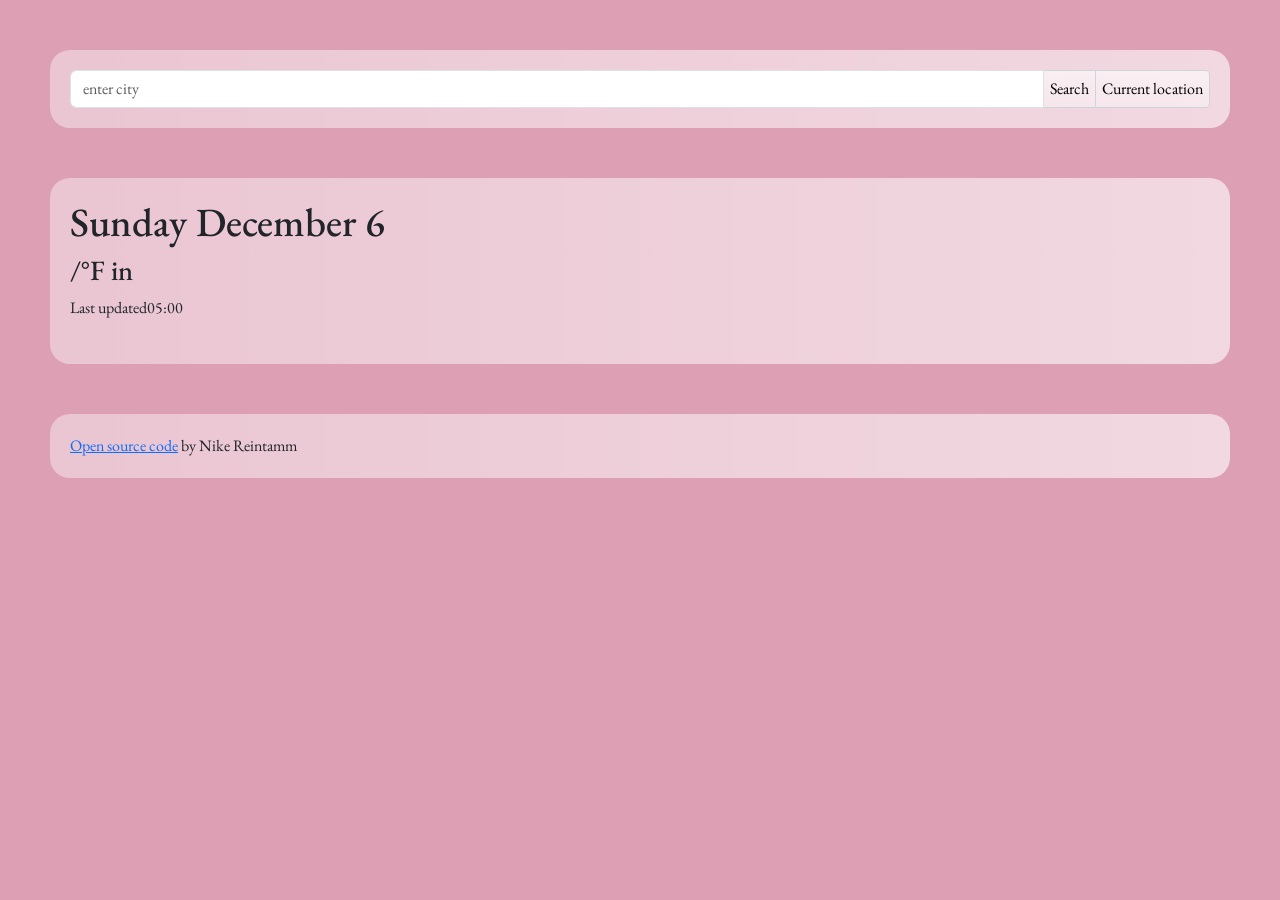
==== index.html @ bb9977fc "html change html change" ====
<!DOCTYPE html>
<html lang="en">
<head>
    <meta charset="UTF-8">
    <meta http-equiv="X-UA-Compatible" content="IE=edge">
    <meta name="viewport" content="width=device-width, initial-scale=1.0">
<link rel="preconnect" href="https://fonts.gstatic.com">
<link
    href="https://fonts.googleapis.com/css2?family=EB+Garamond:wght@500&family=Raleway+Dots&family=Roboto:wght@100&display=swap"
    rel="stylesheet">
    <title>Weather App</title>
    
    <link 
        href="https://cdn.jsdelivr.net/npm/bootstrap@5.0.0-beta2/dist/css/bootstrap.min.css" 
        rel="stylesheet"
        integrity="sha384-BmbxuPwQa2lc/FVzBcNJ7UAyJxM6wuqIj61tLrc4wSX0szH/Ev+nYRRuWlolflfl"
        crossorigin="anonymous">
    <script 
    src="https://unpkg.com/axios/dist/axios.min.js">
    </script>
    <link rel="stylesheet" href="src/style.css" />
</head>


<body>
<div class="container, body">
    <form class="input-group"  id="searchEngine">
            <input 
                type="text" 
                class="form-control" 
                placeholder="enter city"
                aria-label="Recipient's username with two button addons" 
                id="search-text"
                autocomplete="off">
            </input>

             <input 
                type="submit" 
                value="Search" 
                class="btn, inputBtn" 
                id="search-button">
            </input>

            <input 
                type="submit" 
                value="Current location"  
                class="btn, inputBtn" 
                id="search-location">
            </input>
    </form>
</div>

<div class="container, body">
  <div class="row">
  <div class="col-sm">
    <h1>
      <div id="date"></div>
    </h1>
      
  </div>
  </div>
  <div class="row">
  <div class="col-sm">
    <h3>
      <div id="degree-today">/°F</div>
       in 
      <div id="city"></div>
    </h3>
    <h8>
      Last updated<div id="time"></div>
      <br>
      <img src="" alt="" id="large-image" />
    </h8>
  </div>
    
  <div class="col-sm">
    <h6>

        
        <div id="humidity"> 
        </div>
        <br>
        <div id="wind-speed">
        </div>
        <br>
        <div id="sky" class="skyB">
        </div>

    </h6>
  </div>  
  </div>
  

</div>
<div class="body">
  <a href="https://github.com/niketamm/ws2-final-weather-app">
    Open source code</a> by Nike Reintamm
</div>
<script src="src/script.js">
</script>
</body>


</html>
---- src/style.css ----
body {
  background-color: #dc9fb4;
  font-family: "EB Garamond", serif;
}

.body {
  background: linear-gradient(
    90deg,
    rgba(255, 255, 255, 0.4) 0%,
    rgba(255, 255, 255, 0.6) 100%
  );
  display: block;
  margin: 50px;
  padding: 20px;
  border-radius: 1.25rem;
}

.right {
  text-align: right;
}

div {
  display: inline;
}

.inputBtn {
  background: linear-gradient(
    0deg,
    rgba(255, 255, 255, 0.4) 0%,
    rgba(255, 255, 255, 0.6) 100%
  );
  font-family: "EB Garamond", serif;
  border: 1px solid #ced4da;
  border-radius: 0.25rem;
  box-shadow: none;
  transition: border-color 0.15s ease-in-out, box-shadow 0.15s ease-in-out;
}

.inputBtn:hover {
  background-color: yellow;
}

.skyB {
  text-transform: capitalize;
}

.degree-today {
  font-size: 30px;
}
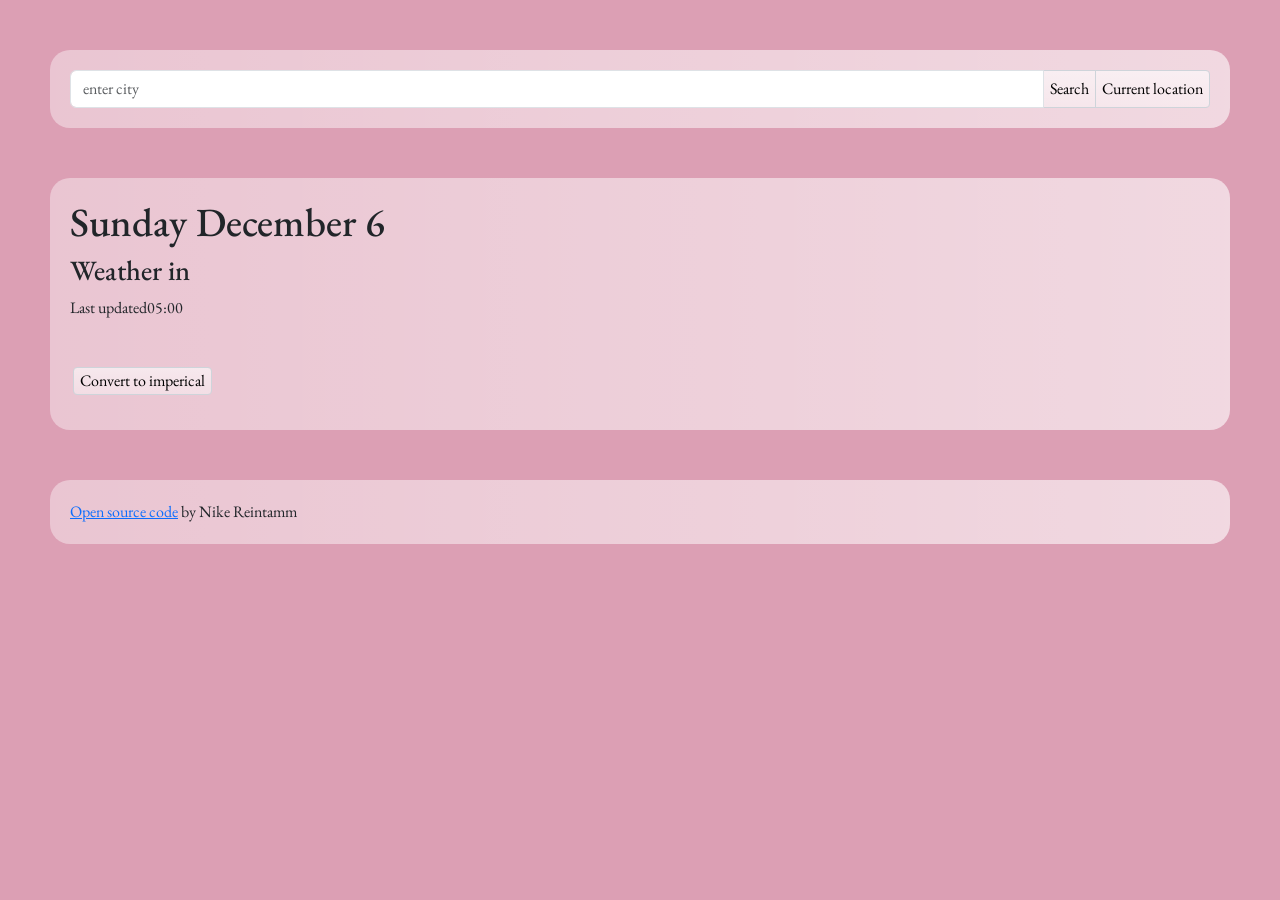
==== commit 8284dfcf: "added html to convert C to F added html to convert C to F" ====
--- a/index.html
+++ b/index.html
@@ -62,14 +62,14 @@
   <div class="row">
   <div class="col-sm">
     <h3>
-      <div id="degree-today">/°F</div>
-       in 
-      <div id="city"></div>
+      Weather in <div id="city"></div>
     </h3>
     <h8>
       Last updated<div id="time"></div>
       <br>
       <img src="" alt="" id="large-image" />
+      <div class="degree-today" id="degree-today"></div>
+      <button class="btn, inputBtn" id="Convert">Convert to imperical</button>
     </h8>
   </div>
     
--- a/src/style.css
+++ b/src/style.css
@@ -45,5 +45,5 @@
 }
 
 .degree-today {
-  font-size: 30px;
+  font-size: 60px;
 }
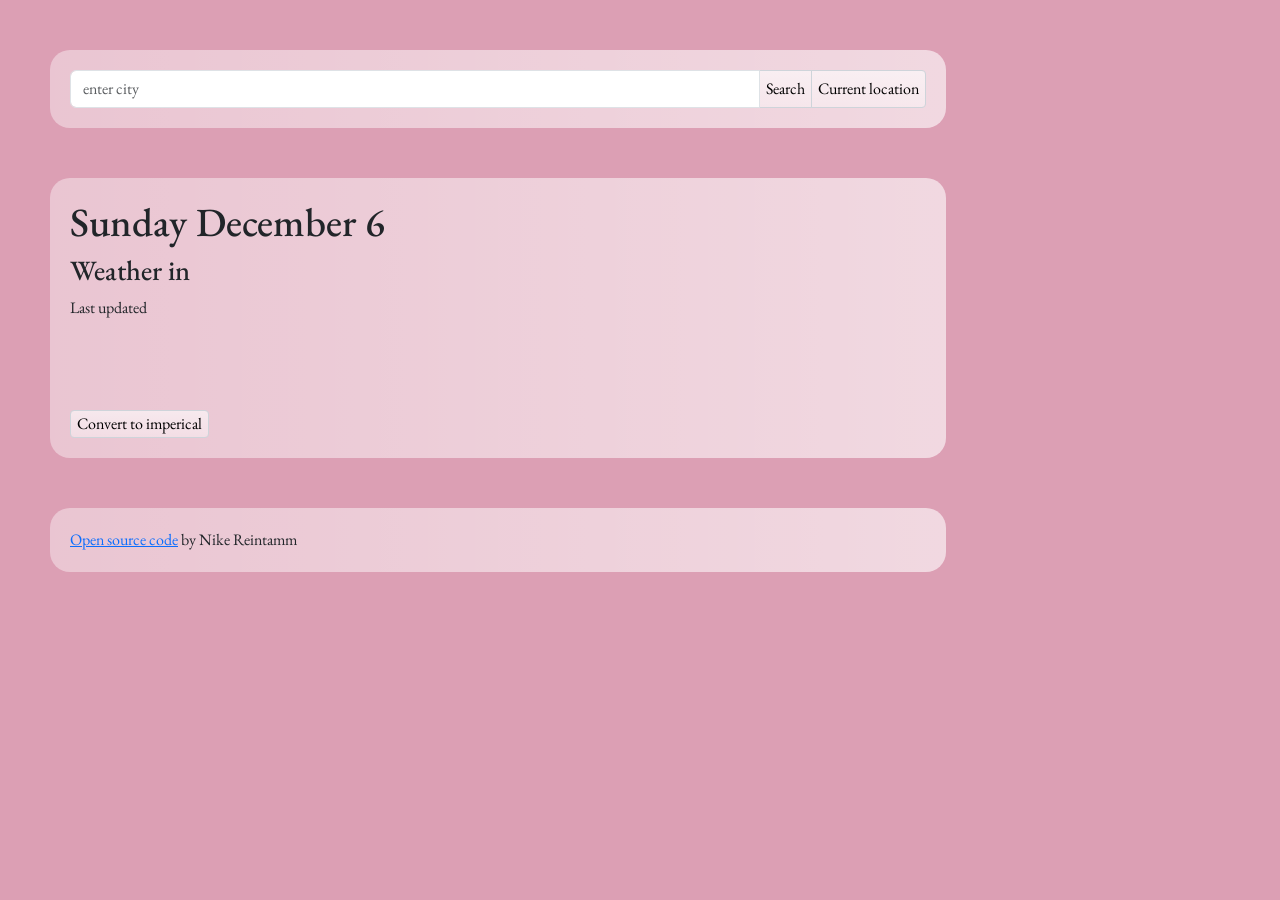
==== commit 261b48ac: "updated html and css updated html and css" ====
--- a/index.html
+++ b/index.html
@@ -56,27 +56,24 @@
     <h1>
       <div id="date"></div>
     </h1>
-      
+      <h3>
+        Weather in <div id="city"></div>
+      </h3>
   </div>
   </div>
   <div class="row">
   <div class="col-sm">
-    <h3>
-      Weather in <div id="city"></div>
-    </h3>
+   
     <h8>
       Last updated<div id="time"></div>
       <br>
       <img src="" alt="" id="large-image" />
       <div class="degree-today" id="degree-today"></div>
-      <button class="btn, inputBtn" id="Convert">Convert to imperical</button>
+      
     </h8>
   </div>
-    
   <div class="col-sm">
     <h6>
-
-        
         <div id="humidity"> 
         </div>
         <br>
@@ -85,9 +82,13 @@
         <br>
         <div id="sky" class="skyB">
         </div>
-
     </h6>
   </div>  
+    <div class="row">
+      <div class="col-sm">
+      <button class="btn, inputBtn" id="Convert">Convert to imperical</button>
+    </div>
+    </div>
   </div>
   
 
--- a/src/style.css
+++ b/src/style.css
@@ -13,6 +13,8 @@
   margin: 50px;
   padding: 20px;
   border-radius: 1.25rem;
+  max-width: 70%;
+  min-width: 50%;
 }
 
 .right {
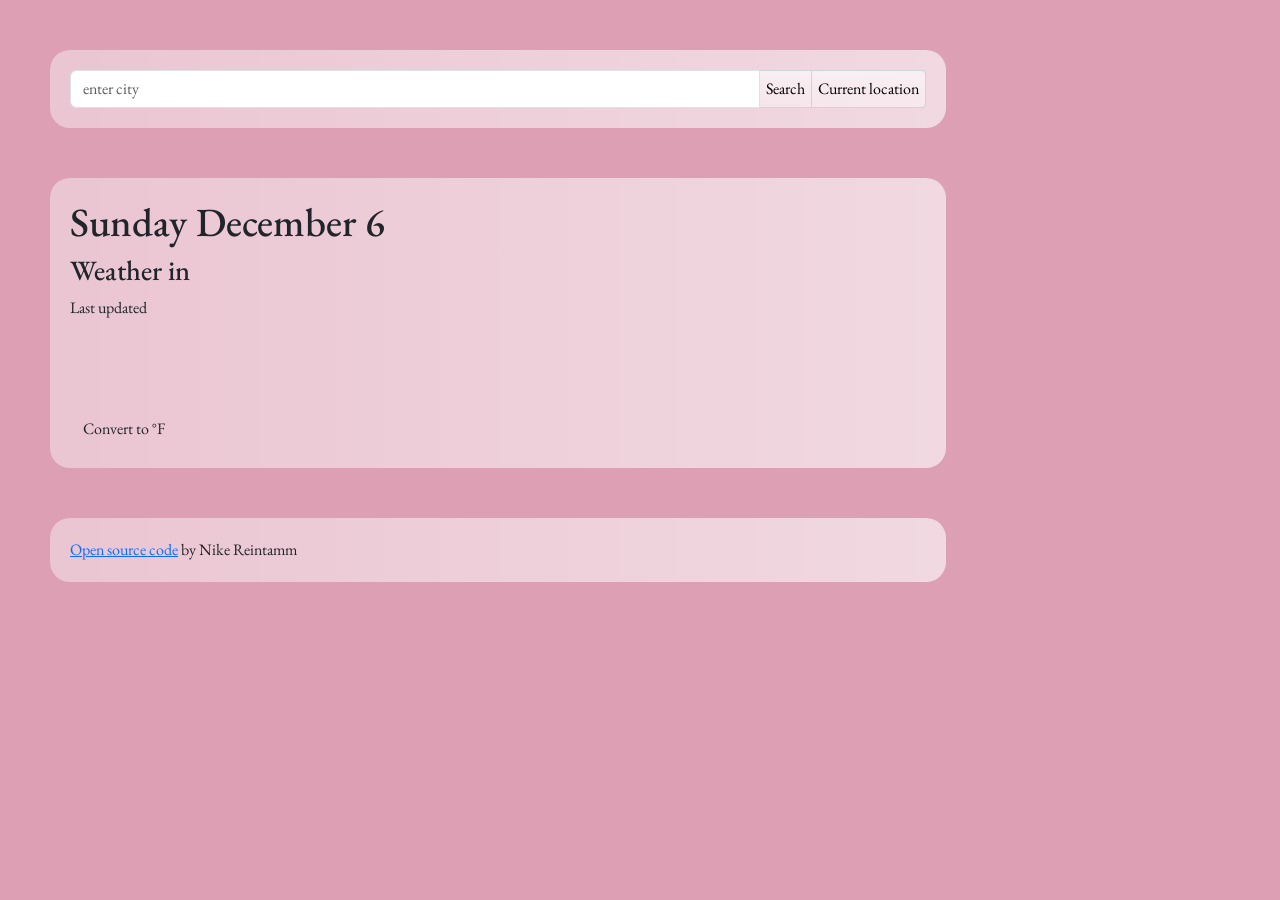
==== commit 82825871: "button to convert to F button to convert to F working in js" ====
--- a/index.html
+++ b/index.html
@@ -86,7 +86,7 @@
   </div>  
     <div class="row">
       <div class="col-sm">
-      <button class="btn, inputBtn" id="Convert">Convert to imperical</button>
+      <button class="btn" id="Convert">Convert to °F</button>
     </div>
     </div>
   </div>
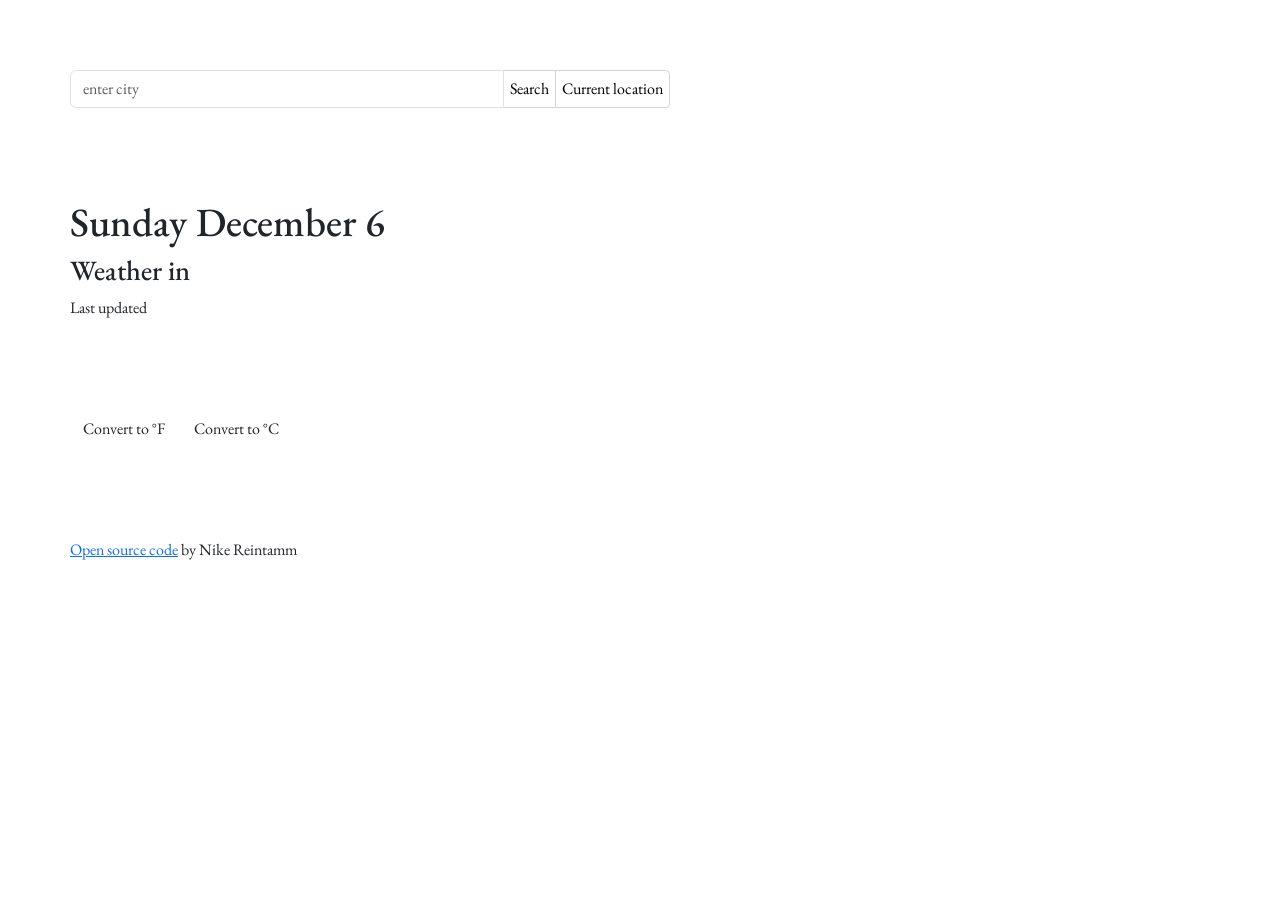
==== commit fc152a71: "background javascript background color changes according to the weather icon code" ====
--- a/index.html
+++ b/index.html
@@ -21,7 +21,9 @@
     <link rel="stylesheet" href="src/style.css" />
 </head>
 
+<div id="background">
 
+</div>
 <body>
 <div class="container, body">
     <form class="input-group"  id="searchEngine">
@@ -87,6 +89,7 @@
     <div class="row">
       <div class="col-sm">
       <button class="btn" id="Convert">Convert to °F</button>
+      <button class="btn" id="ConvertBack">Convert to °C</button>
     </div>
     </div>
   </div>
--- a/src/style.css
+++ b/src/style.css
@@ -1,5 +1,4 @@
 body {
-  background-color: #dc9fb4;
   font-family: "EB Garamond", serif;
 }
 
@@ -13,7 +12,7 @@
   margin: 50px;
   padding: 20px;
   border-radius: 1.25rem;
-  max-width: 70%;
+  max-width: 600px;
   min-width: 50%;
 }
 
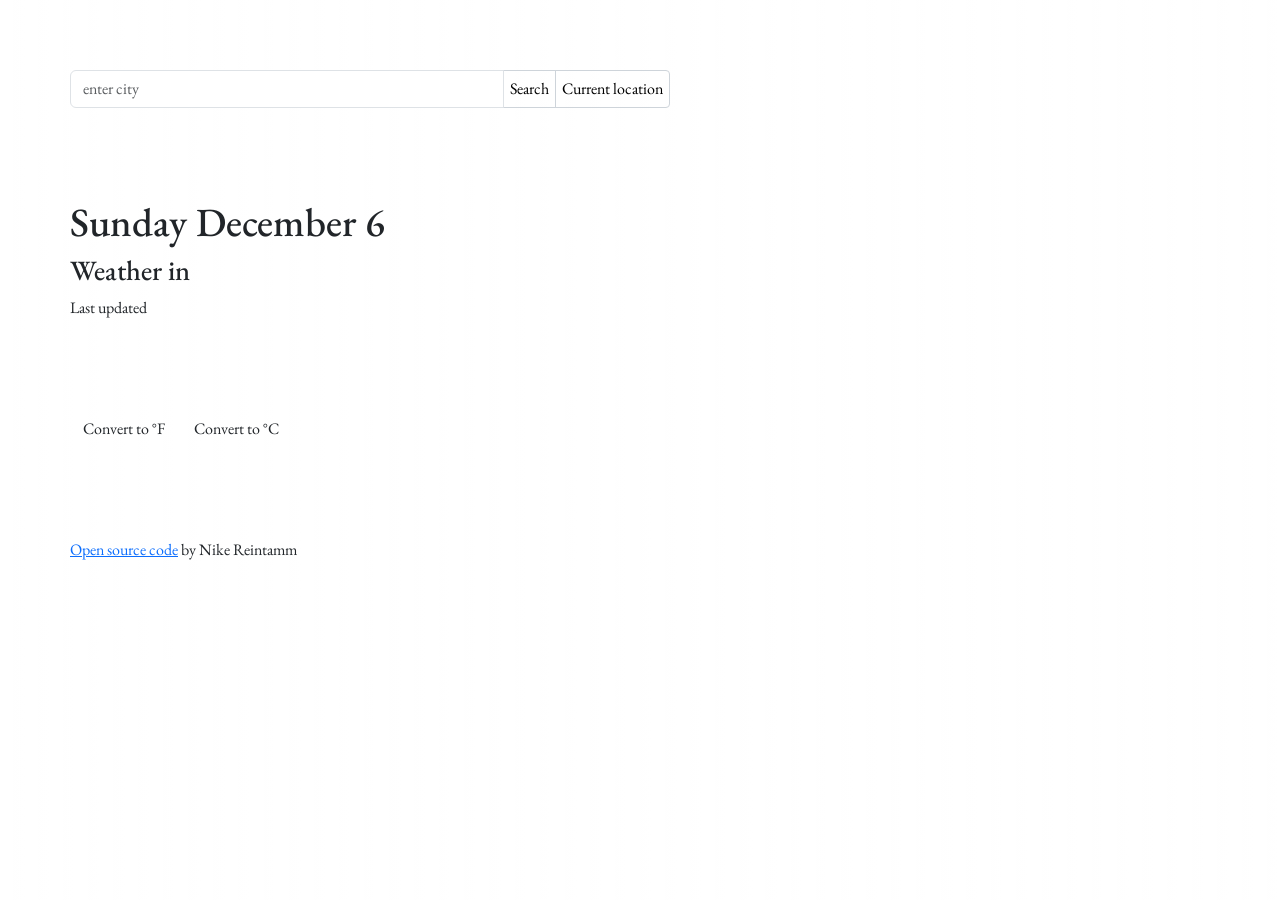
==== commit 82c6f959: "changes in css changed where background changes" ====
--- a/index.html
+++ b/index.html
@@ -25,7 +25,7 @@
 
 </div>
 <body>
-<div class="container, body">
+<div class="container, bodySearch">
     <form class="input-group"  id="searchEngine">
             <input 
                 type="text" 
@@ -96,7 +96,7 @@
   
 
 </div>
-<div class="body">
+<div class="bodyBottom">
   <a href="https://github.com/niketamm/ws2-final-weather-app">
     Open source code</a> by Nike Reintamm
 </div>
--- a/src/style.css
+++ b/src/style.css
@@ -1,13 +1,31 @@
 body {
-  font-family: "EB Garamond", serif;
-}
-
-.body {
   background: linear-gradient(
     90deg,
     rgba(255, 255, 255, 0.4) 0%,
     rgba(255, 255, 255, 0.6) 100%
   );
+  font-family: "EB Garamond", serif;
+}
+
+.body {
+  display: block;
+  margin: 50px;
+  padding: 20px;
+  border-radius: 1.25rem;
+  max-width: 600px;
+  min-width: 50%;
+}
+
+.bodyBottom {
+  display: block;
+  margin: 50px;
+  padding: 20px;
+  border-radius: 1.25rem;
+  max-width: 600px;
+  min-width: 50%;
+}
+
+.bodySearch {
   display: block;
   margin: 50px;
   padding: 20px;
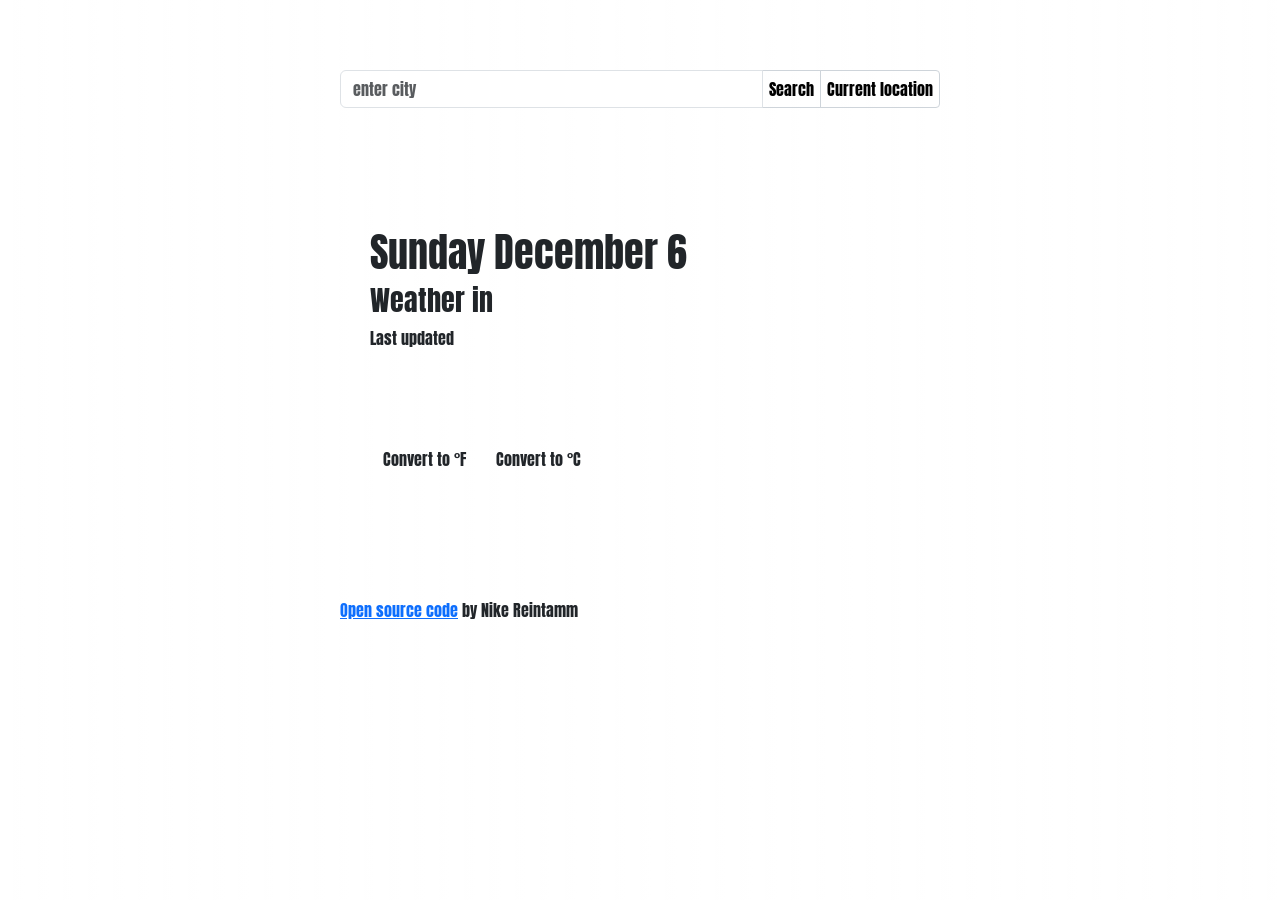
==== commit cd48cdc6: "changed font changed font for whole project to have letters that pop out more from gradients" ====
--- a/index.html
+++ b/index.html
@@ -5,9 +5,7 @@
     <meta http-equiv="X-UA-Compatible" content="IE=edge">
     <meta name="viewport" content="width=device-width, initial-scale=1.0">
 <link rel="preconnect" href="https://fonts.gstatic.com">
-<link
-    href="https://fonts.googleapis.com/css2?family=EB+Garamond:wght@500&family=Raleway+Dots&family=Roboto:wght@100&display=swap"
-    rel="stylesheet">
+<link href="https://fonts.googleapis.com/css2?family=Anton&display=swap" rel="stylesheet">
     <title>Weather App</title>
     
     <link 
@@ -98,7 +96,7 @@
 </div>
 <div class="bodyBottom">
   <a href="https://github.com/niketamm/ws2-final-weather-app">
-    Open source code</a> by Nike Reintamm
+    Open source code</a> by Nike Reintamm <a href="https://www.linkedin.com/in/nike-reintamm-1b61b7146/"><img src=""></a>
 </div>
 <script src="src/script.js">
 </script>
--- a/src/style.css
+++ b/src/style.css
@@ -4,13 +4,13 @@
     rgba(255, 255, 255, 0.4) 0%,
     rgba(255, 255, 255, 0.6) 100%
   );
-  font-family: "EB Garamond", serif;
+  font-family: "Anton", sans-serif;
 }
 
 .body {
   display: block;
-  margin: 50px;
-  padding: 20px;
+  margin: 40px auto;
+  padding: 50px;
   border-radius: 1.25rem;
   max-width: 600px;
   min-width: 50%;
@@ -18,7 +18,7 @@
 
 .bodyBottom {
   display: block;
-  margin: 50px;
+  margin: 50px auto;
   padding: 20px;
   border-radius: 1.25rem;
   max-width: 600px;
@@ -27,7 +27,7 @@
 
 .bodySearch {
   display: block;
-  margin: 50px;
+  margin: 50px auto;
   padding: 20px;
   border-radius: 1.25rem;
   max-width: 600px;
@@ -48,7 +48,6 @@
     rgba(255, 255, 255, 0.4) 0%,
     rgba(255, 255, 255, 0.6) 100%
   );
-  font-family: "EB Garamond", serif;
   border: 1px solid #ced4da;
   border-radius: 0.25rem;
   box-shadow: none;
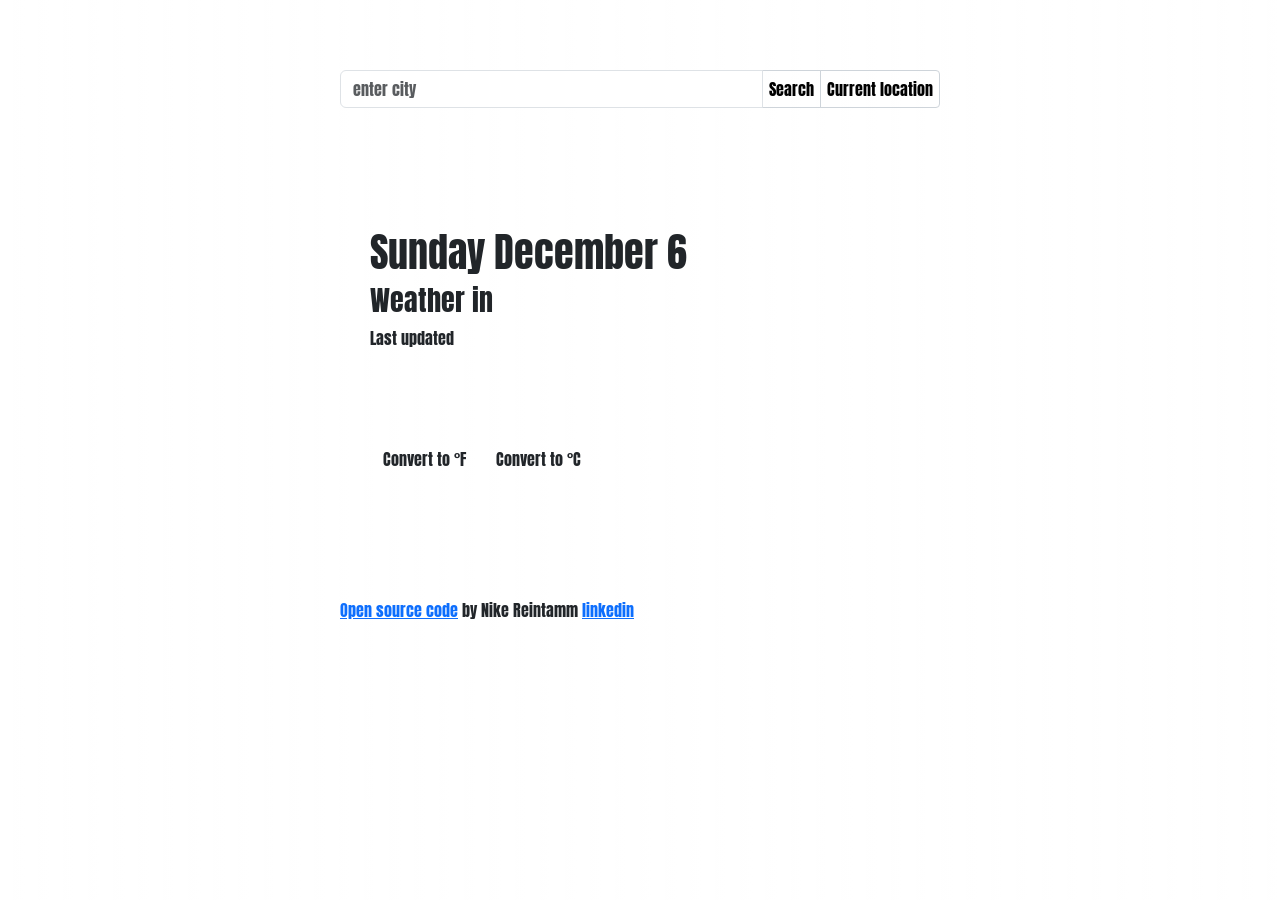
==== commit 3a2abd7b: "added linkedin added linkedin" ====
--- a/index.html
+++ b/index.html
@@ -96,7 +96,7 @@
 </div>
 <div class="bodyBottom">
   <a href="https://github.com/niketamm/ws2-final-weather-app">
-    Open source code</a> by Nike Reintamm <a href="https://www.linkedin.com/in/nike-reintamm-1b61b7146/"><img src=""></a>
+    Open source code</a> by Nike Reintamm <a href="https://www.linkedin.com/in/nike-reintamm-1b61b7146/">linkedin</a>
 </div>
 <script src="src/script.js">
 </script>
